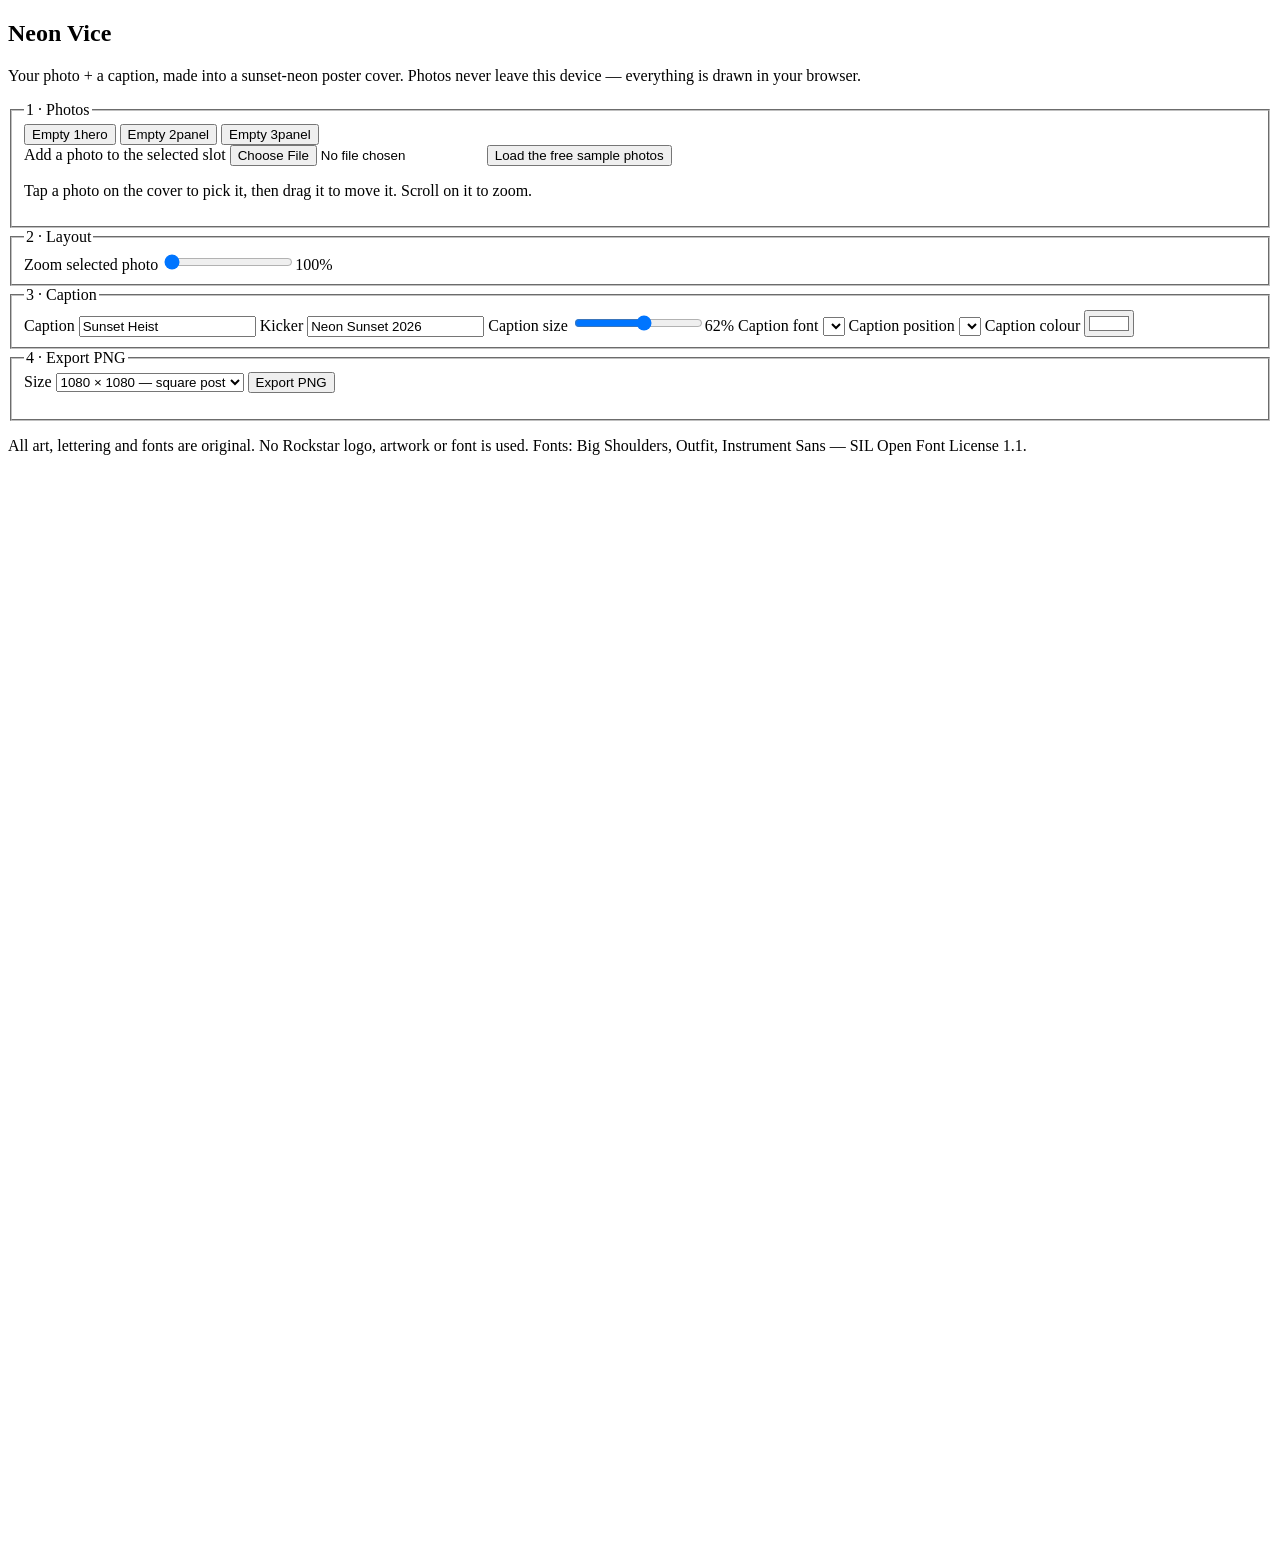
==== app/index.html @ 1e3cce4d "Rename index.html to app/index.html" ====
<!doctype html>
<html lang="en">
<head>
<meta charset="utf-8">
<meta name="viewport" content="width=device-width, initial-scale=1">
<title>Neon Vice — GTA-style Cover Maker</title>
<link rel="stylesheet" href="./style.css">
</head>
<body>
<main class="app">
  <section class="controls" aria-label="Cover editor">
    <h1>Neon Vice</h1>
    <p class="tagline">Your photo + a caption, made into a sunset-neon poster cover. Photos never leave this device — everything is drawn in your browser.</p>

    <fieldset>
      <legend>1 · Photos</legend>
      <div class="tray" id="tray">
        <button type="button" class="slot selected" data-slot="0"><span class="slot-label">Empty 1</span><span class="slot-hint">hero</span></button>
        <button type="button" class="slot" data-slot="1"><span class="slot-label">Empty 2</span><span class="slot-hint">panel</span></button>
        <button type="button" class="slot" data-slot="2"><span class="slot-label">Empty 3</span><span class="slot-hint">panel</span></button>
      </div>
      <label class="file-label">Add a photo to the selected slot
        <input id="photo" type="file" accept="image/*">
      </label>
      <button id="load-samples" type="button" class="ghost">Load the free sample photos</button>
      <p class="hint">Tap a photo on the cover to pick it, then drag it to move it. Scroll on it to zoom.</p>
    </fieldset>

    <fieldset>
      <legend>2 · Layout</legend>
      <div class="layout-row" id="layout-row"></div>
      <label>Zoom selected photo
        <span class="range-row"><input id="zoom" type="range" min="100" max="300" value="100"><output id="zoom-value">100%</output></span>
      </label>
    </fieldset>

    <fieldset>
      <legend>3 · Caption</legend>
      <label>Caption <input id="caption" type="text" maxlength="40" value="Sunset Heist"></label>
      <label>Kicker <input id="kicker" type="text" maxlength="40" value="Neon Sunset 2026"></label>
      <label>Caption size
        <span class="range-row"><input id="caption-size" type="range" min="40" max="80" value="62"><output id="caption-size-value">62%</output></span>
      </label>
      <label>Caption font <select id="caption-font"></select></label>
      <label>Caption position <select id="caption-position"></select></label>
      <label>Caption colour <input id="caption-color" type="color" value="#ffffff"></label>
    </fieldset>

    <fieldset>
      <legend>4 · Export PNG</legend>
      <label>Size
        <select id="export-size">
          <option value="1080x1080">1080 × 1080 — square post</option>
          <option value="1080x1350">1080 × 1350 — portrait post</option>
          <option value="1920x1080">1920 × 1080 — wide post</option>
        </select>
      </label>
      <button id="export" type="button" class="primary">Export PNG</button>
      <p id="status" role="status"></p>
    </fieldset>
    <p class="fine">All art, lettering and fonts are original. No Rockstar logo, artwork or font is used. Fonts: Big Shoulders, Outfit, Instrument Sans — SIL Open Font License 1.1.</p>
  </section>
  <canvas id="cover" width="1080" height="1080" aria-label="The cover preview — drag a photo to move it"></canvas>
</main>
<script type="module" src="./src/main.js"></script>
</body>
</html>
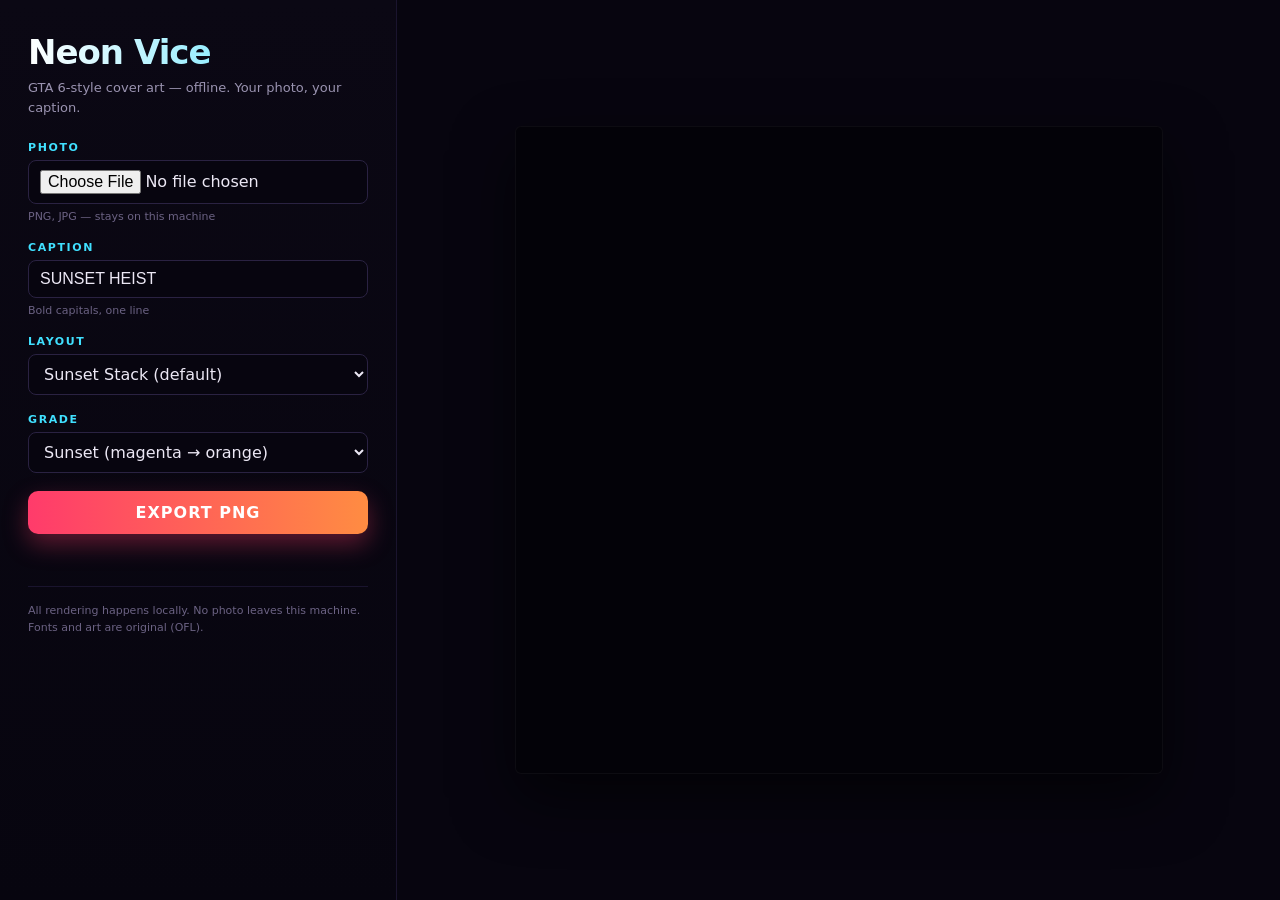
==== commit 2186c96f: "Neon Vice — fresh build (recorded Codex session, Qwen3.8-Flash-Next)" ====
--- a/app/index.html
+++ b/app/index.html
@@ -1,67 +1,63 @@
 <!doctype html>
 <html lang="en">
 <head>
-<meta charset="utf-8">
-<meta name="viewport" content="width=device-width, initial-scale=1">
-<title>Neon Vice — GTA-style Cover Maker</title>
-<link rel="stylesheet" href="./style.css">
+  <meta charset="utf-8">
+  <meta name="viewport" content="width=device-width, initial-scale=1">
+  <title>Neon Vice — GTA 6 Cover Art</title>
+  <meta name="description" content="Offline GTA 6-style cover art maker: photo + caption → multi-panel poster, exported as PNG.">
+  <link rel="stylesheet" href="./style.css">
 </head>
 <body>
-<main class="app">
-  <section class="controls" aria-label="Cover editor">
-    <h1>Neon Vice</h1>
-    <p class="tagline">Your photo + a caption, made into a sunset-neon poster cover. Photos never leave this device — everything is drawn in your browser.</p>
+  <div class="app">
+    <aside class="editor">
+      <h1>Neon Vice</h1>
+      <p class="tagline">GTA 6-style cover art — offline. Your photo, your caption.</p>
 
-    <fieldset>
-      <legend>1 · Photos</legend>
-      <div class="tray" id="tray">
-        <button type="button" class="slot selected" data-slot="0"><span class="slot-label">Empty 1</span><span class="slot-hint">hero</span></button>
-        <button type="button" class="slot" data-slot="1"><span class="slot-label">Empty 2</span><span class="slot-hint">panel</span></button>
-        <button type="button" class="slot" data-slot="2"><span class="slot-label">Empty 3</span><span class="slot-hint">panel</span></button>
-      </div>
-      <label class="file-label">Add a photo to the selected slot
-        <input id="photo" type="file" accept="image/*">
+      <label class="field">
+        <span class="field-label">Photo</span>
+        <input type="file" id="photo" accept="image/*">
+        <span class="field-hint">PNG, JPG — stays on this machine</span>
       </label>
-      <button id="load-samples" type="button" class="ghost">Load the free sample photos</button>
-      <p class="hint">Tap a photo on the cover to pick it, then drag it to move it. Scroll on it to zoom.</p>
-    </fieldset>
 
-    <fieldset>
-      <legend>2 · Layout</legend>
-      <div class="layout-row" id="layout-row"></div>
-      <label>Zoom selected photo
-        <span class="range-row"><input id="zoom" type="range" min="100" max="300" value="100"><output id="zoom-value">100%</output></span>
+      <label class="field">
+        <span class="field-label">Caption</span>
+        <input type="text" id="caption" maxlength="40" value="SUNSET HEIST">
+        <span class="field-hint">Bold capitals, one line</span>
       </label>
-    </fieldset>
 
-    <fieldset>
-      <legend>3 · Caption</legend>
-      <label>Caption <input id="caption" type="text" maxlength="40" value="Sunset Heist"></label>
-      <label>Kicker <input id="kicker" type="text" maxlength="40" value="Neon Sunset 2026"></label>
-      <label>Caption size
-        <span class="range-row"><input id="caption-size" type="range" min="40" max="80" value="62"><output id="caption-size-value">62%</output></span>
-      </label>
-      <label>Caption font <select id="caption-font"></select></label>
-      <label>Caption position <select id="caption-position"></select></label>
-      <label>Caption colour <input id="caption-color" type="color" value="#ffffff"></label>
-    </fieldset>
-
-    <fieldset>
-      <legend>4 · Export PNG</legend>
-      <label>Size
-        <select id="export-size">
-          <option value="1080x1080">1080 × 1080 — square post</option>
-          <option value="1080x1350">1080 × 1350 — portrait post</option>
-          <option value="1920x1080">1920 × 1080 — wide post</option>
+      <label class="field">
+        <span class="field-label">Layout</span>
+        <select id="layout">
+          <option value="sunset-stack">Sunset Stack (default)</option>
+          <option value="vice-grid">Vice Grid 2×2</option>
+          <option value="boulevard-strip">Boulevard Strip</option>
         </select>
       </label>
-      <button id="export" type="button" class="primary">Export PNG</button>
-      <p id="status" role="status"></p>
-    </fieldset>
-    <p class="fine">All art, lettering and fonts are original. No Rockstar logo, artwork or font is used. Fonts: Big Shoulders, Outfit, Instrument Sans — SIL Open Font License 1.1.</p>
-  </section>
-  <canvas id="cover" width="1080" height="1080" aria-label="The cover preview — drag a photo to move it"></canvas>
-</main>
-<script type="module" src="./src/main.js"></script>
+
+      <label class="field">
+        <span class="field-label">Grade</span>
+        <select id="grade">
+          <option value="sunset">Sunset (magenta → orange)</option>
+          <option value="neon">Neon Vice (cyan → magenta)</option>
+          <option value="midnight">Midnight Vice (deep violet)</option>
+        </select>
+      </label>
+
+      <div class="actions">
+        <button id="export" class="btn btn-primary">Export PNG</button>
+        <div class="sizes" id="sizes" aria-live="polite"></div>
+      </div>
+
+      <p class="note">All rendering happens locally. No photo leaves this machine. Fonts and art are original (OFL).</p>
+    </aside>
+
+    <section class="preview">
+      <div class="preview-frame" id="previewFrame">
+        <canvas id="cover" width="1080" height="1080" aria-label="Cover preview"></canvas>
+      </div>
+    </section>
+  </div>
+
+  <script type="module" src="./src/main.js"></script>
 </body>
 </html>
--- a/app/style.css
+++ b/app/style.css
@@ -0,0 +1,52 @@
+html, body { margin: 0; height: 100%; background: #07050f; color: #ece8f5; font-family: 'Instrument Sans', system-ui, sans-serif; }
+
+.app { display: flex; height: 100%; gap: 0; }
+
+/* Editor panel */
+.editor { width: 340px; flex-shrink: 0; padding: 32px 28px; overflow-y: auto; background: linear-gradient(180deg, #0b0814 0%, #07050f 100%); border-right: 1px solid #1a142e; }
+
+.editor h1 { margin: 0 0 6px; font-family: 'Big Shoulders', 'Instrument Sans', system-ui, sans-serif; font-size: 34px; font-weight: 900; letter-spacing: -1px; background: linear-gradient(90deg, #ffffff, #40e0ff); -webkit-background-clip: text; -webkit-text-fill-color: transparent; }
+
+.tagline { margin: 0 0 24px; color: #9a93b0; font-size: 13px; line-height: 1.5; }
+
+.field { display: flex; flex-direction: column; gap: 6px; margin-bottom: 18px; }
+
+.field-label { font-size: 11px; font-weight: 700; letter-spacing: 1.6px; text-transform: uppercase; color: #40e0ff; }
+
+.field-hint { font-size: 11px; color: #6b6283; }
+
+input[type=file], input[type=text], select { font: inherit; padding: 9px 11px; border: 1px solid #2a2242; border-radius: 8px; background: #07050f; color: #ece8f5; outline: none; }
+
+input[type=text] { font-family: 'Instrument Sans', sans-serif; }
+
+input[type=text]:focus, select:focus { border-color: #40e0ff; box-shadow: 0 0 0 3px rgba(64, 224, 255, 0.15); }
+
+.actions { display: flex; flex-direction: column; gap: 10px; margin-top: 8px; }
+
+.btn { font: inherit; font-weight: 800; letter-spacing: 1px; text-transform: uppercase; padding: 12px; border: 0; border-radius: 10px; cursor: pointer; }
+
+.btn-primary { background: linear-gradient(90deg, #ff3b6b, #ff8c42); color: #ffffff; box-shadow: 0 10px 24px rgba(255, 59, 107, 0.35); }
+
+.btn-primary:hover { filter: brightness(1.08); }
+
+.btn-primary:active { transform: translateY(1px); }
+
+.sizes { font-size: 12px; color: #40e0ff; font-weight: 700; min-height: 16px; }
+
+.note { margin-top: 26px; font-size: 11px; color: #6b6283; line-height: 1.5; border-top: 1px solid #1a142e; padding-top: 16px; }
+
+/* Preview */
+.preview { flex: 1; display: flex; align-items: center; justify-content: center; background: #07050f; }
+
+.preview-frame { width: min(72vh, 64vw); height: min(72vh, 64vw); box-shadow: 0 24px 60px rgba(0,0,0,0.6), inset 0 0 0 1px rgba(255,255,255,0.04); border-radius: 6px; overflow: hidden; background: #030208; }
+
+canvas { display: block; width: 100%; height: 100%; }
+
+/* Screenshot-only mode: hide editor, full bleed canvas */
+body.shot-cover .editor { display: none; }
+body.shot-cover .preview { padding: 0; }
+body.shot-cover .preview-frame { width: 100vw; height: 100vh; border-radius: 0; box-shadow: none; }
+
+/* Editor-only shot */
+body.shot-editor .preview { padding: 40px; }
+body.shot-editor .preview-frame { width: 640px; height: 360px; }
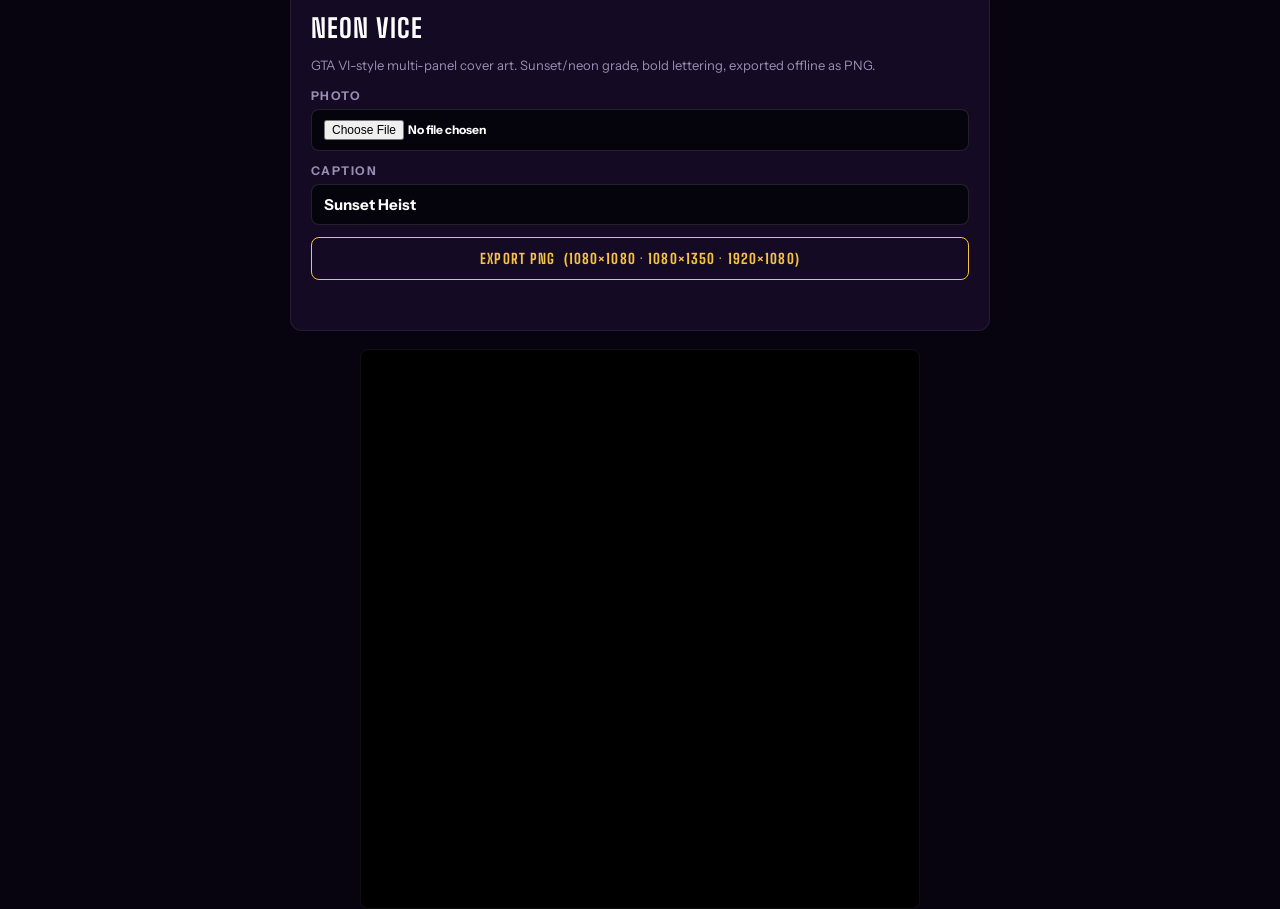
==== commit 9c829fc3: "Add files via upload" ====
--- a/app/index.html
+++ b/app/index.html
@@ -1,63 +1,25 @@
 <!doctype html>
 <html lang="en">
 <head>
-  <meta charset="utf-8">
-  <meta name="viewport" content="width=device-width, initial-scale=1">
-  <title>Neon Vice — GTA 6 Cover Art</title>
-  <meta name="description" content="Offline GTA 6-style cover art maker: photo + caption → multi-panel poster, exported as PNG.">
-  <link rel="stylesheet" href="./style.css">
+<meta charset="utf-8">
+<meta name="viewport" content="width=device-width, initial-scale=1">
+<title>Neon Vice — GTA VI Cover Maker</title>
+<link rel="stylesheet" href="./style.css">
 </head>
 <body>
-  <div class="app">
-    <aside class="editor">
-      <h1>Neon Vice</h1>
-      <p class="tagline">GTA 6-style cover art — offline. Your photo, your caption.</p>
-
-      <label class="field">
-        <span class="field-label">Photo</span>
-        <input type="file" id="photo" accept="image/*">
-        <span class="field-hint">PNG, JPG — stays on this machine</span>
-      </label>
-
-      <label class="field">
-        <span class="field-label">Caption</span>
-        <input type="text" id="caption" maxlength="40" value="SUNSET HEIST">
-        <span class="field-hint">Bold capitals, one line</span>
-      </label>
-
-      <label class="field">
-        <span class="field-label">Layout</span>
-        <select id="layout">
-          <option value="sunset-stack">Sunset Stack (default)</option>
-          <option value="vice-grid">Vice Grid 2×2</option>
-          <option value="boulevard-strip">Boulevard Strip</option>
-        </select>
-      </label>
-
-      <label class="field">
-        <span class="field-label">Grade</span>
-        <select id="grade">
-          <option value="sunset">Sunset (magenta → orange)</option>
-          <option value="neon">Neon Vice (cyan → magenta)</option>
-          <option value="midnight">Midnight Vice (deep violet)</option>
-        </select>
-      </label>
-
-      <div class="actions">
-        <button id="export" class="btn btn-primary">Export PNG</button>
-        <div class="sizes" id="sizes" aria-live="polite"></div>
-      </div>
-
-      <p class="note">All rendering happens locally. No photo leaves this machine. Fonts and art are original (OFL).</p>
-    </aside>
-
-    <section class="preview">
-      <div class="preview-frame" id="previewFrame">
-        <canvas id="cover" width="1080" height="1080" aria-label="Cover preview"></canvas>
-      </div>
-    </section>
-  </div>
-
-  <script type="module" src="./src/main.js"></script>
+<main class="app">
+  <section class="controls">
+    <h1>Neon Vice</h1>
+    <p>GTA VI-style multi-panel cover art. Sunset/neon grade, bold lettering, exported offline as PNG.</p>
+    <label>Photo <input id="photo" type="file" accept="image/*"></label>
+    <label>Caption <input id="caption" type="text" maxlength="60" value="Sunset Heist"></label>
+    <div class="actions">
+      <button id="export" type="button">Export PNG &nbsp;(1080×1080 · 1080×1350 · 1920×1080)</button>
+    </div>
+    <p id="status" role="status"></p>
+  </section>
+  <canvas id="cover" width="1080" height="1080" aria-label="The cover"></canvas>
+</main>
+<script type="module" src="./src/main.js"></script>
 </body>
 </html>
--- a/app/style.css
+++ b/app/style.css
@@ -1,52 +1,30 @@
-html, body { margin: 0; height: 100%; background: #07050f; color: #ece8f5; font-family: 'Instrument Sans', system-ui, sans-serif; }
-
-.app { display: flex; height: 100%; gap: 0; }
-
-/* Editor panel */
-.editor { width: 340px; flex-shrink: 0; padding: 32px 28px; overflow-y: auto; background: linear-gradient(180deg, #0b0814 0%, #07050f 100%); border-right: 1px solid #1a142e; }
-
-.editor h1 { margin: 0 0 6px; font-family: 'Big Shoulders', 'Instrument Sans', system-ui, sans-serif; font-size: 34px; font-weight: 900; letter-spacing: -1px; background: linear-gradient(90deg, #ffffff, #40e0ff); -webkit-background-clip: text; -webkit-text-fill-color: transparent; }
-
-.tagline { margin: 0 0 24px; color: #9a93b0; font-size: 13px; line-height: 1.5; }
-
-.field { display: flex; flex-direction: column; gap: 6px; margin-bottom: 18px; }
-
-.field-label { font-size: 11px; font-weight: 700; letter-spacing: 1.6px; text-transform: uppercase; color: #40e0ff; }
-
-.field-hint { font-size: 11px; color: #6b6283; }
-
-input[type=file], input[type=text], select { font: inherit; padding: 9px 11px; border: 1px solid #2a2242; border-radius: 8px; background: #07050f; color: #ece8f5; outline: none; }
-
-input[type=text] { font-family: 'Instrument Sans', sans-serif; }
-
-input[type=text]:focus, select:focus { border-color: #40e0ff; box-shadow: 0 0 0 3px rgba(64, 224, 255, 0.15); }
-
-.actions { display: flex; flex-direction: column; gap: 10px; margin-top: 8px; }
-
-.btn { font: inherit; font-weight: 800; letter-spacing: 1px; text-transform: uppercase; padding: 12px; border: 0; border-radius: 10px; cursor: pointer; }
-
-.btn-primary { background: linear-gradient(90deg, #ff3b6b, #ff8c42); color: #ffffff; box-shadow: 0 10px 24px rgba(255, 59, 107, 0.35); }
-
-.btn-primary:hover { filter: brightness(1.08); }
-
-.btn-primary:active { transform: translateY(1px); }
-
-.sizes { font-size: 12px; color: #40e0ff; font-weight: 700; min-height: 16px; }
-
-.note { margin-top: 26px; font-size: 11px; color: #6b6283; line-height: 1.5; border-top: 1px solid #1a142e; padding-top: 16px; }
-
-/* Preview */
-.preview { flex: 1; display: flex; align-items: center; justify-content: center; background: #07050f; }
-
-.preview-frame { width: min(72vh, 64vw); height: min(72vh, 64vw); box-shadow: 0 24px 60px rgba(0,0,0,0.6), inset 0 0 0 1px rgba(255,255,255,0.04); border-radius: 6px; overflow: hidden; background: #030208; }
-
-canvas { display: block; width: 100%; height: 100%; }
-
-/* Screenshot-only mode: hide editor, full bleed canvas */
-body.shot-cover .editor { display: none; }
-body.shot-cover .preview { padding: 0; }
-body.shot-cover .preview-frame { width: 100vw; height: 100vh; border-radius: 0; box-shadow: none; }
-
-/* Editor-only shot */
-body.shot-editor .preview { padding: 40px; }
-body.shot-editor .preview-frame { width: 640px; height: 360px; }
+/* Neon Vice UI — dark Vice City editor shell. Offline, no network. */
+:root {
+  --near-black: #08040f;
+  --deep: #140a24;
+  --magenta: #d11a5f;
+  --orange: #ff7a3c;
+  --cyan: #22d3ee;
+  --gold: #f5c242;
+  --text: #ffffff;
+  --muted: #9a8fb3;
+}
+* { box-sizing: border-box; }
+html, body { margin: 0; padding: 0; height: 100%; background: var(--near-black); color: var(--text); font-family: 'Instrument Sans', 'Outfit', sans-serif; }
+body { display: flex; flex-direction: column; align-items: center; justify-content: center; gap: 16px; padding: 24px; }
+.app { width: 100%; max-width: 700px; display: flex; flex-direction: column; align-items: center; gap: 18px; }
+.controls { width: 100%; background: var(--deep); border: 1px solid rgba(255,255,255,0.08); border-radius: 12px; padding: 20px; display: flex; flex-direction: column; gap: 12px; }
+h1 { margin: 0; font-family: 'Big Shoulders', 'Instrument Sans', sans-serif; font-weight: 700; font-size: 26px; letter-spacing: 0.04em; color: #fff; text-transform: uppercase; }
+p { margin: 0; font-size: 13px; color: var(--muted); line-height: 1.5; }
+label { display: flex; flex-direction: column; gap: 6px; font-size: 12px; font-weight: 700; text-transform: uppercase; letter-spacing: 0.12em; color: var(--muted); }
+input[type="file"], input[type="text"] { width: 100%; padding: 10px 12px; border-radius: 8px; border: 1px solid rgba(255,255,255,0.12); background: #05030c; color: #fff; font: inherit; }
+input[type="text"] { font-family: 'Instrument Sans', sans-serif; font-size: 15px; }
+.actions { display: flex; gap: 10px; }
+button { width: 100%; padding: 12px 16px; border-radius: 8px; border: 1px solid var(--gold); background: transparent; color: var(--gold); font-family: 'Big Shoulders', sans-serif; font-weight: 700; font-size: 14px; text-transform: uppercase; letter-spacing: 0.08em; cursor: pointer; }
+button:hover { background: var(--gold); color: #000; }
+canvas { width: 100%; max-width: 560px; height: auto; background: #000; border: 1px solid rgba(255,255,255,0.06); border-radius: 8px; display: block; }
+#status { font-size: 12px; color: var(--cyan); min-height: 18px; text-align: center; }
+@font-face { font-family: 'Big Shoulders'; src: url('./fonts/BigShoulders-Bold.ttf') format('truetype'); font-weight: 700; font-style: normal; }
+@font-face { font-family: 'Instrument Sans'; src: url('./fonts/InstrumentSans-Bold.ttf') format('truetype'); font-weight: 700; font-style: normal; }
+@font-face { font-family: 'Instrument Sans'; src: url('./fonts/InstrumentSans-Regular.ttf') format('truetype'); font-weight: 400; font-style: normal; }
+@font-face { font-family: 'Outfit'; src: url('./fonts/Outfit-Bold.ttf') format('truetype'); font-weight: 700; font-style: normal; }
